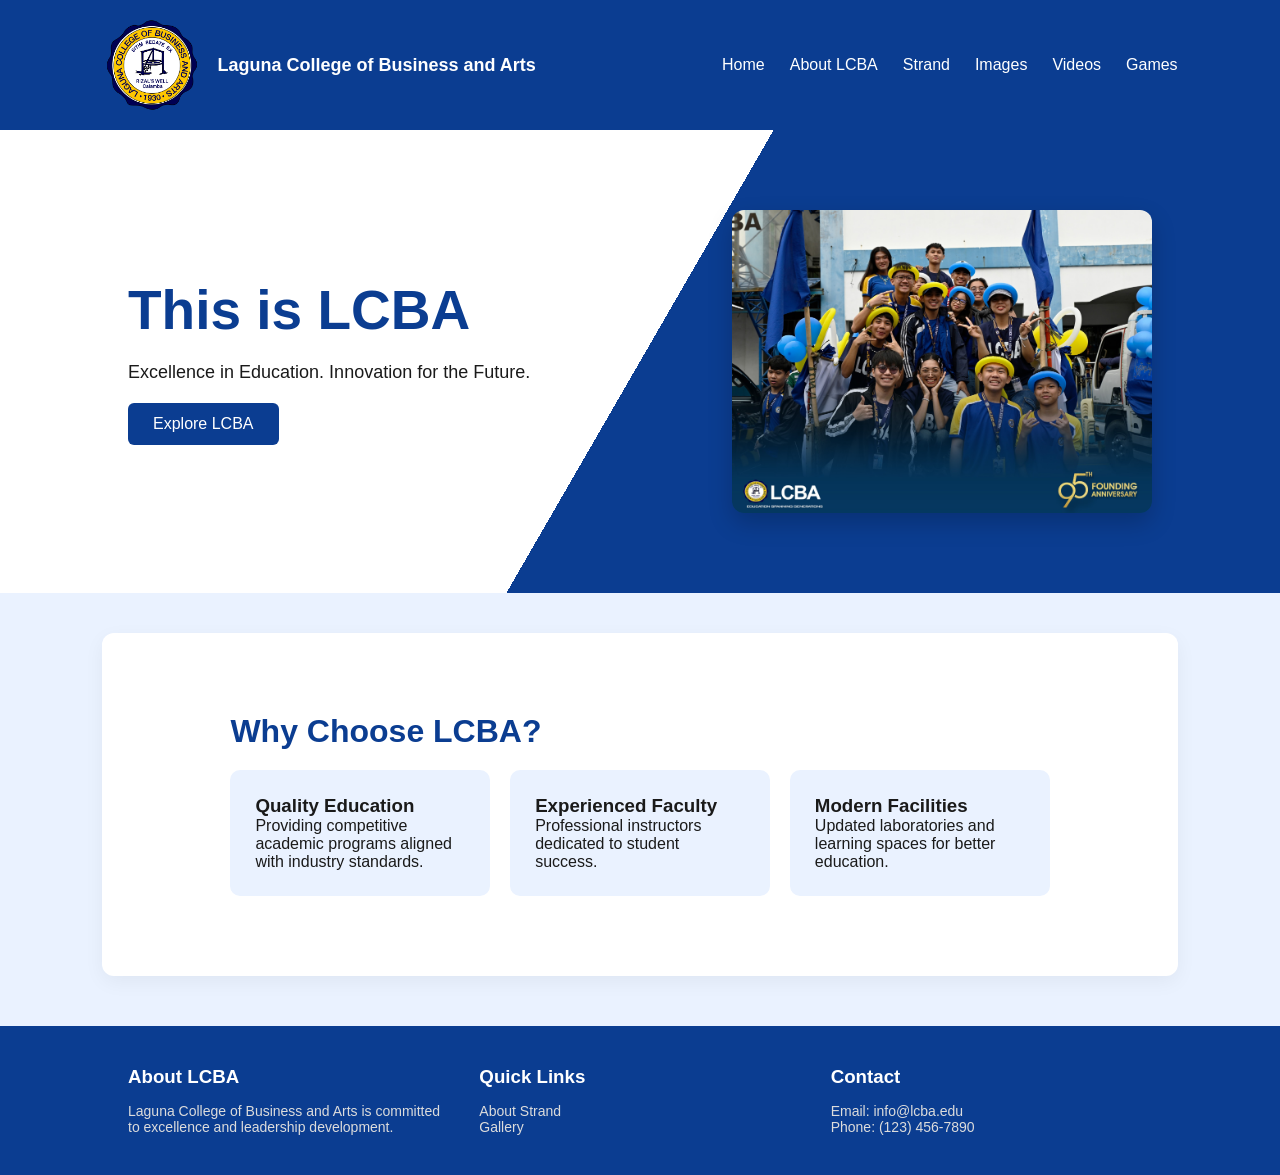
==== index.html @ e4d48664 "Add files via upload" ====
<!DOCTYPE html>
<html>
<head>
    <title>LCBA Official Website</title>
    <link rel="stylesheet" href="style.css">
</head>
<body>

<header>
    <nav>
       <div class="logo-container">
    <img src="images/LCBA_Seal.png" alt="LCBA Logo" class="logo">
    <div class="logo-text">
        <h2>Laguna College of Business and Arts</h2>
    </div>
</div>
        <div class="menu-toggle" onclick="toggleMenu()">☰</div>
        <ul class="nav-links">
            <li><a href="index.html">Home</a></li>
            <li><a href="about-lcba.html">About LCBA</a></li>
            <li><a href="about-strand.html">Strand</a></li>
            <li><a href="image-gallery.html">Images</a></li>
            <li><a href="video-gallery.html">Videos</a></li>
            <li><a href="games.html">Games</a></li>
        </ul>
    </nav>
</header>

<section class="hero">
    <div class="hero-text">
        <h1>This is LCBA</h1>
        <p>Excellence in Education. Innovation for the Future.</p>
        <a href="about-lcba.html" class="btn">Explore LCBA</a>
    </div>
    <img src="images/students.jpg" alt="Students">
</section>

<section class="section">
    <h2>Why Choose LCBA?</h2>
    <div class="card-container">
        <div class="card">
            <h3>Quality Education</h3>
            <p>Providing competitive academic programs aligned with industry standards.</p>
        </div>
        <div class="card">
            <h3>Experienced Faculty</h3>
            <p>Professional instructors dedicated to student success.</p>
        </div>
        <div class="card">
            <h3>Modern Facilities</h3>
            <p>Updated laboratories and learning spaces for better education.</p>
        </div>
    </div>
</section>

<footer>
    <div class="footer-container">
        <div>
            <h3>About LCBA</h3>
            <p>Laguna College of Business and Arts is committed to excellence and leadership development.</p>
        </div>
        <div>
            <h3>Quick Links</h3>
            <p><a href="about-strand.html">About Strand</a></p>
            <p><a href="image-gallery.html">Gallery</a></p>
        </div>
        <div>
            <h3>Contact</h3>
            <p>Email: info@lcba.edu</p>
            <p>Phone: (123) 456-7890</p>
        </div>
    </div>
</footer>

<script src="script.js"></script>
</body>
</html>
---- style.css ----
/* ===== LCBA PROFESSIONAL BLUE & WHITE THEME ===== */

:root {
    --primary-blue: #0b3d91;
    --secondary-blue: #1e5fd9;
    --light-blue: #eaf2ff;
    --white: #ffffff;
    --dark-text: #1a1a1a;
}

* {
    margin: 0;
    padding: 0;
    box-sizing: border-box;
    font-family: 'Segoe UI', sans-serif;
}

html {
    scroll-behavior: smooth;
}

body {
    background-color: var(--light-blue);
    color: var(--dark-text);
}

/* ===== NAVIGATION ===== */

header {
    background-color: var(--primary-blue);
    padding: 15px 8%;
    position: sticky;
    top: 0;
    z-index: 1000;
}

nav {
    display: flex;
    justify-content: space-between;
    align-items: center;
}

.nav-links {
    list-style: none;
    display: flex;
}

.nav-links li {
    margin-left: 25px;
}

.nav-links a {
    text-decoration: none;
    color: var(--white);
    font-weight: 500;
    transition: 0.3s;
}

.nav-links a:hover {
    color: #90c2ff;
}

.menu-toggle {
    display: none;
    font-size: 26px;
    color: white;
    cursor: pointer;
}

/* ===== HERO SECTION ===== */

.hero {
    display: flex;
    align-items: center;
    justify-content: space-between;
    padding: 80px 10%;
    background: linear-gradient(120deg, var(--white) 50%, var(--primary-blue) 50%);
}

.hero-text {
    flex: 1;
}

.hero-text h1 {
    font-size: 55px;
    color: var(--primary-blue);
}

.hero-text p {
    margin: 20px 0;
    font-size: 18px;
}

.btn {
    display: inline-block;
    padding: 12px 25px;
    background-color: var(--primary-blue);
    color: var(--white);
    text-decoration: none;
    border-radius: 6px;
    transition: 0.3s;
}

.btn:hover {
    background-color: var(--secondary-blue);
}

.hero img {
    flex: 1;
    max-width: 420px;
    border-radius: 12px;
    box-shadow: 0 10px 25px rgba(0,0,0,0.2);
}

/* ===== SECTIONS ===== */

.section {
    padding: 80px 10%;
    background-color: var(--white);
    margin: 40px 8%;
    border-radius: 12px;
    box-shadow: 0 6px 20px rgba(0,0,0,0.05);
}

.section h2 {
    margin-bottom: 20px;
    color: var(--primary-blue);
    font-size: 32px;
}

/* ===== CARDS ===== */

.card-container {
    display: grid;
    grid-template-columns: repeat(auto-fit, minmax(250px, 1fr));
    gap: 20px;
}

.card {
    background-color: var(--light-blue);
    padding: 25px;
    border-radius: 10px;
    transition: 0.3s;
}

.card:hover {
    transform: translateY(-5px);
}

/* ===== GALLERY ===== */

.gallery {
    display: grid;
    grid-template-columns: repeat(auto-fit, minmax(280px, 1fr));
    gap: 20px;
}

.gallery img, iframe {
    width: 100%;
    border-radius: 10px;
    transition: 0.3s;
}

.gallery img:hover {
    transform: scale(1.05);
}

/* ===== FOOTER ===== */

footer {
    background-color: var(--primary-blue);
    color: var(--white);
    padding: 40px 10%;
    margin-top: 50px;
}

.footer-container {
    display: grid;
    grid-template-columns: repeat(auto-fit, minmax(200px, 1fr));
    gap: 30px;
}

footer h3 {
    margin-bottom: 15px;
}

footer p, footer a {
    font-size: 14px;
    color: #dcdcdc;
    text-decoration: none;
}

footer a:hover {
    color: white;
}

/* ===== RESPONSIVE ===== */

@media (max-width: 768px) {

    .hero {
        flex-direction: column;
        text-align: center;
        background: var(--white);
    }

    .hero img {
        margin-top: 30px;
    }

    .nav-links {
        display: none;
        flex-direction: column;
        background-color: var(--primary-blue);
        position: absolute;
        right: 8%;
        top: 60px;
        padding: 20px;
        border-radius: 8px;
    }

    .nav-links.active {
        display: flex;
    }

    .menu-toggle {
        display: block;
    }
}

/* ===== SLIDESHOW ===== */

.slideshow-container {
  max-width: 700px;   /* resized */
  height: 350px;      /* fixed height */
  position: relative;
  margin: 30px auto;
  border-radius: 12px;
  overflow: hidden;
}

.mySlides img {
  width: 100%;
  height: 350px;      /* match container */
  object-fit: cover;  /* prevents stretching */
}

.mySlides {
  display: none;
}

.numbertext {
  color: white;
  font-size: 14px;
  padding: 8px 12px;
  position: absolute;
  top: 0;
  background-color: rgba(0,0,0,0.5);
  border-bottom-right-radius: 8px;
}

.text {
  color: white;
  font-size: 16px;
  padding: 10px;
  position: absolute;
  bottom: 0;
  width: 100%;
  text-align: center;
  background: rgba(11,61,145,0.7);
}

.dot {
  height: 14px;
  width: 14px;
  margin: 0 3px;
  background-color: #ccc;
  border-radius: 50%;
  display: inline-block;
  transition: 0.3s;
}

.dot.active {
  background-color: #0b3d91;
}

.fade {
  animation-name: fade;
  animation-duration: 1.5s;
}

@keyframes fade {
  from {opacity: .4}
  to {opacity: 1}
}

/* ===== GALLERY SLIDESHOW ===== */

.gallery-container {
  position: relative;
  max-width: 800px;
  margin: 40px auto;
}

.gallery-slide {
  display: none;
}

.gallery-slide img {
  width: 100%;
  height: 400px;
  object-fit: cover;
  border-radius: 12px;
}

/* Arrows */
.prev,
.next {
  cursor: pointer;
  position: absolute;
  top: 45%;
  padding: 12px;
  color: white;
  font-weight: bold;
  font-size: 22px;
  background-color: rgba(11,61,145,0.7);
  border-radius: 50%;
  user-select: none;
  transition: 0.3s;
}

.next {
  right: 10px;
}

.prev {
  left: 10px;
}

.prev:hover,
.next:hover {
  background-color: #0b3d91;
}

/* Caption */
.caption-container {
  text-align: center;
  background-color: #0b3d91;
  padding: 10px;
  color: white;
  border-radius: 0 0 12px 12px;
}

/* Thumbnail row */
.thumb-row {
  display: flex;
  justify-content: center;
  margin-top: 15px;
  flex-wrap: wrap;
}

.thumb-column {
  width: 100px;
  margin: 5px;
}

.thumb-column img {
  width: 100%;
  border-radius: 6px;
  cursor: pointer;
  opacity: 0.6;
  transition: 0.3s;
}

.thumb-column img:hover,
.active-thumb {
  opacity: 1;
  border: 2px solid #0b3d91;
}

/* ===== HORIZONTAL SCROLL GALLERY ===== */

.scroll-gallery-section {
  margin-top: 60px;
  text-align: center;
}

.scroll-container {
  overflow-x: auto;
  white-space: nowrap;
  padding: 20px;
  background-color: #f4f6fa;
  border-radius: 12px;
}

.scroll-container img {
  width: 350px;
  height: 230px;
  object-fit: cover;
  margin-right: 15px;
  border-radius: 10px;
  transition: 0.3s;
  cursor: pointer;
}

.scroll-container img:hover {
  transform: scale(1.05);
  box-shadow: 0 6px 15px rgba(0,0,0,0.2);
}

/* ===== LOGO STYLING ===== */

.logo-container {
  display: flex;
  align-items: center;
  gap: 15px;
}

.logo {
  width: 100px;      /* change size here */
  height: 100px;
  object-fit: contain;
}

.logo-text h2 {
    font-size: 18px;
    margin: 0;
    color: #ffffff; /* Change color if needed */
    font-weight: bold;
}

.site-title {
  font-size: 24px;
  font-weight: bold;
  color: white;
}

.video-section {
    text-align: center;
    padding: 60px 20px;
}

.section-subtitle {
    margin-bottom: 40px;
    color: #555;
    font-size: 16px;
}

.video-grid {
    display: grid;
    grid-template-columns: repeat(auto-fit, minmax(250px, 1fr));
    gap: 30px;
    max-width: 1100px;
    margin: 0 auto;
}

.video-card {
    background: #fff;
    border-radius: 10px;
    box-shadow: 0 4px 15px rgba(0,0,0,0.1);
    padding: 15px;
    transition: transform 0.3s ease;
}

.video-card:hover {
    transform: translateY(-5px);
}

.video-card video {
    width: 100%;
    border-radius: 8px;
}

.video-card h3 {
    margin-top: 15px;
    font-size: 16px;
    color: #333;
}

.back-btn {
    display: inline-block;
    margin-top: 40px;
}

.game-section {
    text-align: center;
    padding: 60px 20px;
}

.game-info {
    margin-bottom: 20px;
}

.ingredients {
    display: grid;
    grid-template-columns: repeat(auto-fit, minmax(120px, 1fr));
    gap: 15px;
    max-width: 600px;
    margin: 20px auto;
}

.ingredients button {
    padding: 10px;
    border: none;
    background-color: #0b3d91;
    color: white;
    border-radius: 5px;
    cursor: pointer;
}

.ingredients button:hover {
    background-color: var(--secondary-blue);
}

#result {
    font-weight: bold;
    margin-top: 20px;
}

.section {
    opacity: 0;
    transform: translateY(20px);
    animation: fadeUp 0.8s ease forwards;
}

@keyframes fadeUp {
    to {
        opacity: 1;
        transform: translateY(0);
    }
}
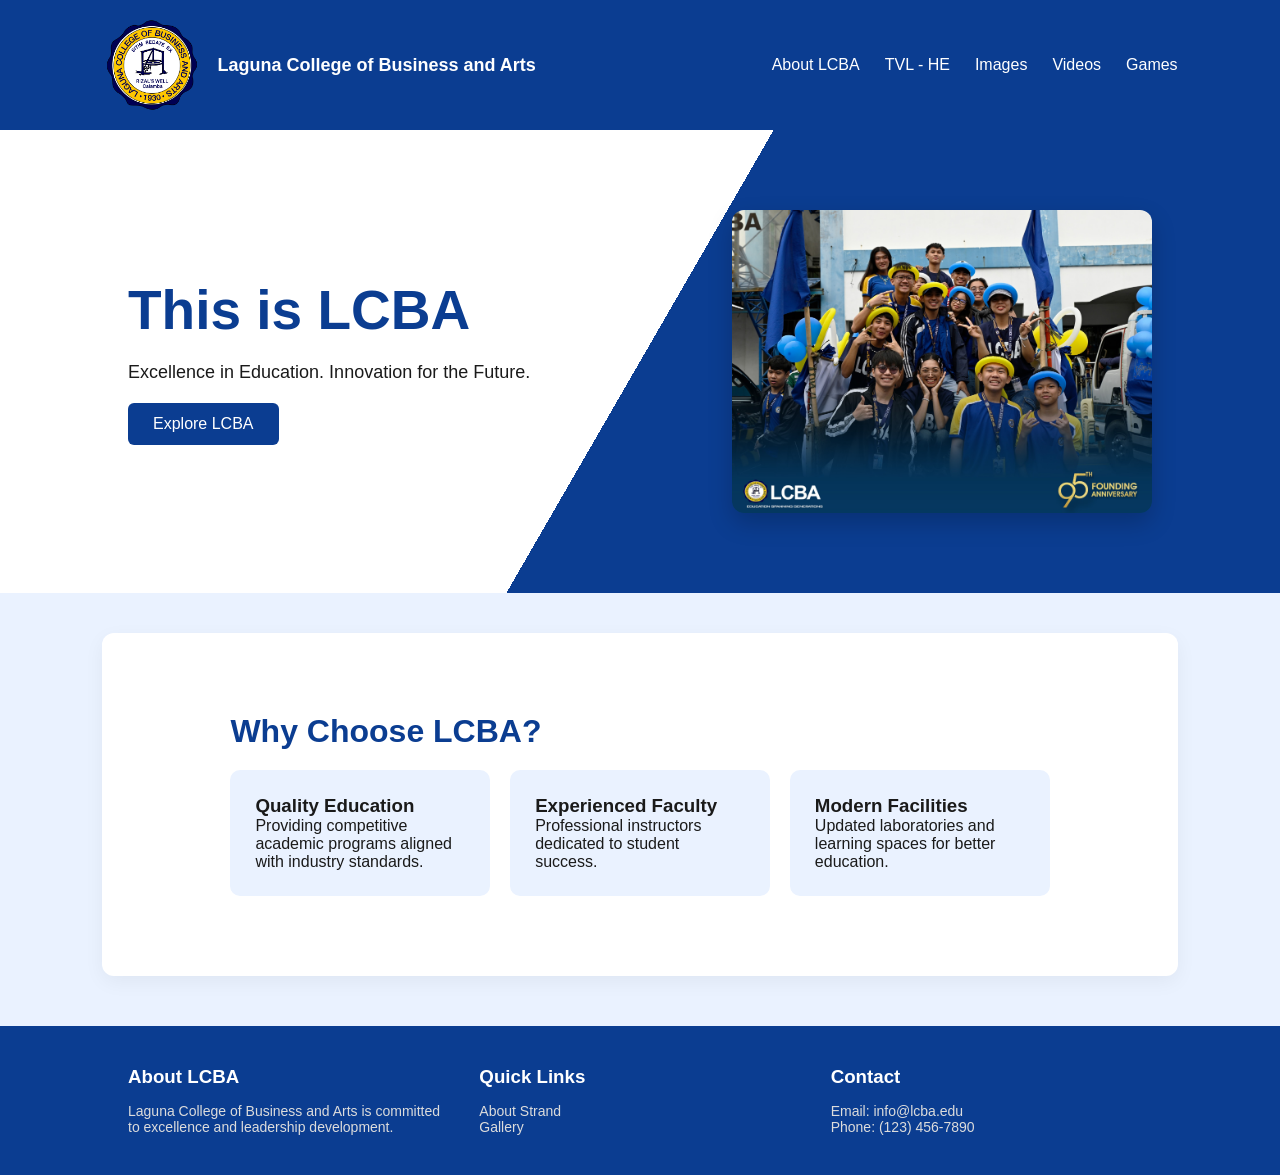
==== commit a6859f18: "Revise navigation links and HTML structure Updated navigation links and improved HTML structure." ====
--- a/index.html
+++ b/index.html
@@ -16,9 +16,8 @@
 </div>
         <div class="menu-toggle" onclick="toggleMenu()">☰</div>
         <ul class="nav-links">
-            <li><a href="index.html">Home</a></li>
             <li><a href="about-lcba.html">About LCBA</a></li>
-            <li><a href="about-strand.html">Strand</a></li>
+            <li><a href="about-strand.html">TVL - HE</a></li>
             <li><a href="image-gallery.html">Images</a></li>
             <li><a href="video-gallery.html">Videos</a></li>
             <li><a href="games.html">Games</a></li>
@@ -74,4 +73,4 @@
 
 <script src="script.js"></script>
 </body>
-</html>+</html>
